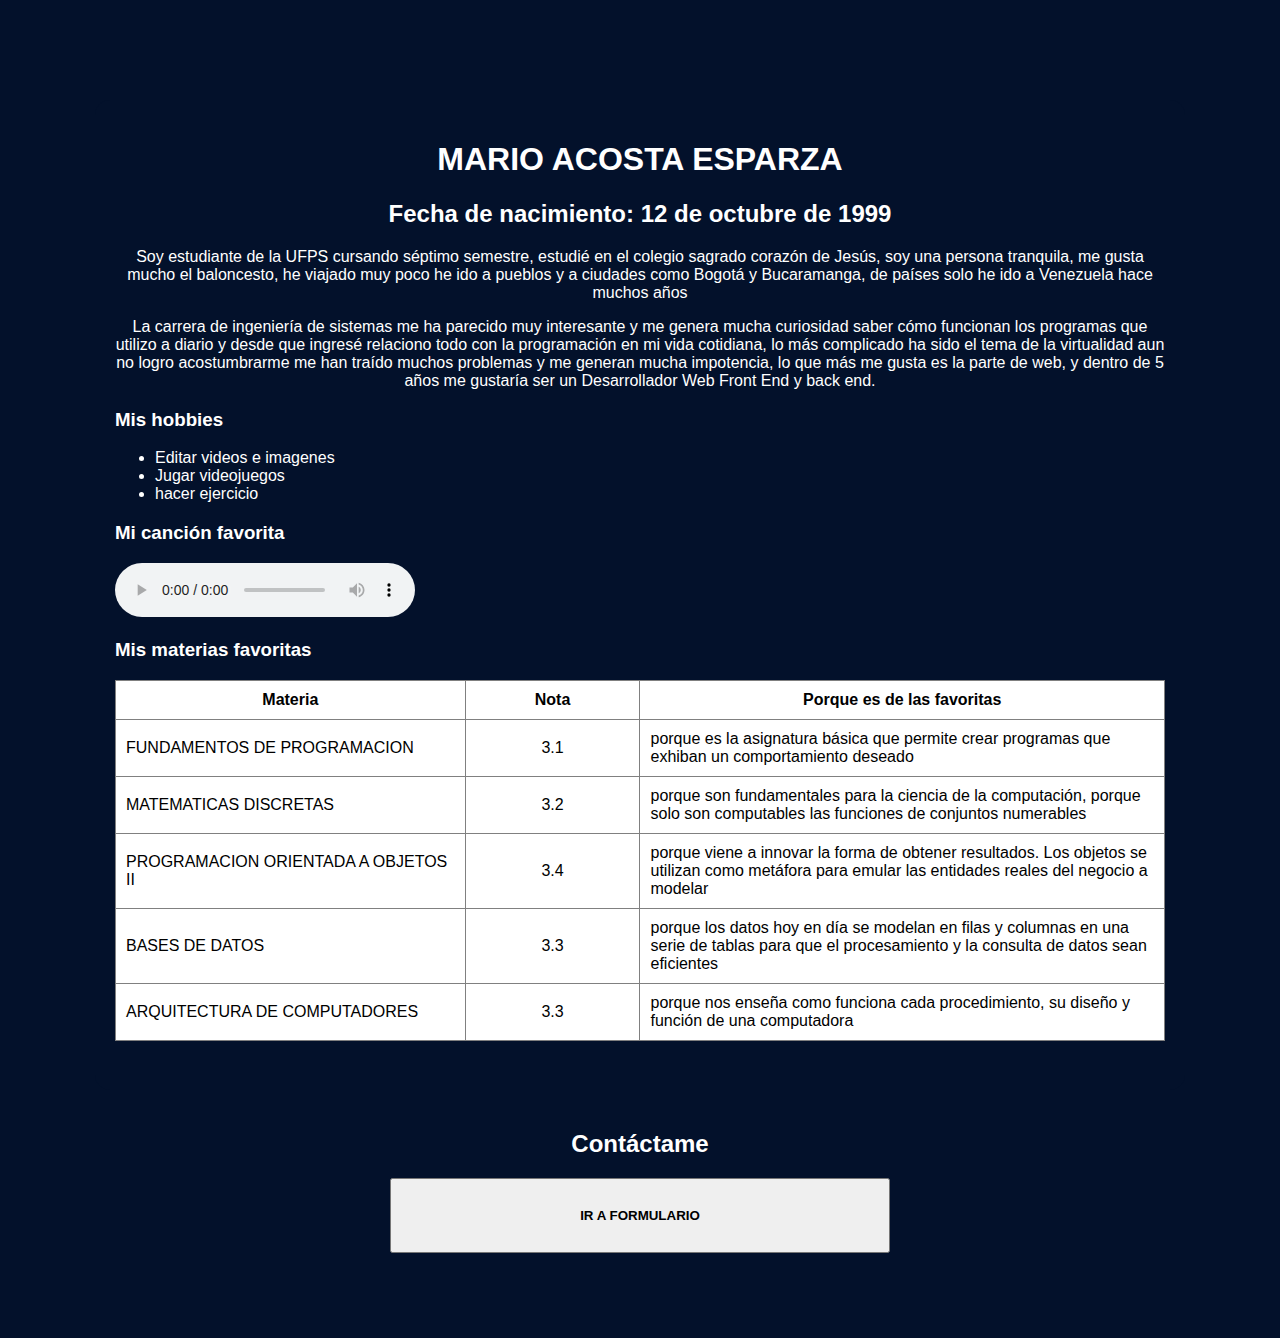
==== index.html @ b41d0c89 "actCSS" ====
<!DOCTYPE html>
<html>
	<head>
		<title>Pagina de presentación programación web </title>
		<link rel="stylesheet" type="text/css" href="css/estilo.css">
		<style type="text/css"></style>
	</head>
	<body>
		<div id="general">
			<div style="text-align:center;"><h1>MARIO ACOSTA ESPARZA</h1></div>
			<div style="text-align:center;"><h2>Fecha de nacimiento: 12 de octubre de 1999</h2></div>
			<div style="text-align:center;">
			<p>Soy estudiante de la UFPS cursando séptimo semestre, estudié en el colegio sagrado corazón de Jesús, soy una persona tranquila, me gusta mucho el baloncesto, he viajado muy poco he ido a pueblos y a ciudades como Bogotá y Bucaramanga, de países solo he ido a Venezuela hace muchos años</p>
			<p>La carrera de ingeniería de sistemas me ha parecido muy interesante y me genera mucha curiosidad saber cómo funcionan los programas que utilizo a diario y desde que ingresé relaciono todo con la programación en mi vida cotidiana, lo más complicado ha sido el tema de la virtualidad aun no logro acostumbrarme me han traído muchos problemas y me generan mucha impotencia, lo que más me gusta es la parte de web, y dentro de 5 años me gustaría ser un Desarrollador Web Front End y back end.</p>
		    </div>
			<h3>Mis hobbies</h3>
			<ul>
				<li>Editar videos e imagenes</li>
				<li>Jugar videojuegos</li>
				<li>hacer ejercicio</li>
			</ul>
			<h3>Mi canción favorita</h3>
			<audio controls="">
				<source src="audio/skrillex-orchestral-suite-by-varien-bonus-version.mp3"></source>
				Your browser does not support the audio element.
			</audio>
			<h3>Mis materias favoritas</h3>
			<table border="1" style=”width: 100%”>
				<colgroup>
				<col style="width: 40%"/>
				<col style="width: 20%"/>
				<col style="width: 60%"/>
				</colgroup>
				<thead class="table-dark">
					<tr>
						<th>Materia</th>
						<th>Nota</th>
						<th>Porque es de las favoritas</th>
					</tr>
				</thead>
				<tbody>
					<tr>
						<td>FUNDAMENTOS DE PROGRAMACION</td>
						<td align="center">3.1</td>
						<td>porque es la asignatura básica que permite crear programas que exhiban un comportamiento deseado</td>
					</tr>
					<tr>
						<td>MATEMATICAS DISCRETAS</td>
						<td align="center">3.2</td>
						<td>porque son fundamentales para la ciencia de la computación, porque solo son computables las funciones de conjuntos numerables</td>
					</tr>
					<tr>
						<td>PROGRAMACION ORIENTADA A OBJETOS II</td>
						<td align="center">3.4</td>
						<td>porque viene a innovar la forma de obtener resultados. Los objetos se utilizan como metáfora para emular las entidades reales del negocio a modelar </td>
					</tr>
					<tr>
						<td>BASES DE DATOS</td>
						<td align="center">3.3</td>
						<td>porque los datos hoy en día se modelan en filas y columnas en una serie de tablas para que el procesamiento y la consulta de datos sean eficientes</td>
					</tr>
					<tr>
						<td>ARQUITECTURA DE COMPUTADORES</td>
						<td align="center">3.3</td>
						<td>porque nos enseña como funciona cada procedimiento, su diseño y función de una computadora </td>
					</tr>
				</tbody>
			</table>
		</div>
		<div id="generalpie">
			<div style="text-align:center;"><h2>Contáctame</h2>
				<button onclick="location.href='contacto/contacto.html'" 
				style="width:500px; height:75px"><h4>IR A FORMULARIO</h4></button>
			</div>
		</div>
	</body>
</html>
---- css/estilo.css ----
div#general{
	margin: auto;
	padding: 20px;
	margin-top: 100px;
	width:1050px;
	height:950px;
	background-color:rgb(3,17,43);
	border-radius: 15px;
} 

div#generalpie{
	margin: auto;
	padding: 20px;
	width:1050px;
	height:200px;
	background-color:rgba(3,17,43);
}

body{
background-image: url(https://s1.1zoom.me/b5050/596/Evening_Forests_Mountains_Firewatch_Campo_Santo_549147_1920x1080.jpg);
font-family: arial;
background-repeat: no-repeat;
background-size: 1901px;
background-color:rgb(3,17,43);
}

h1{
color: rgb(255, 255, 255)
}

h2{
color: rgb(255, 255, 255)
}

h3{
color: rgb(255, 255, 255)
}

li{
color: rgb(255, 255, 255)
}

table{
  background-color:white;
  table-layout: fixed;
  width: 100%;
  border-collapse: collapse;
}

thead th:nth-child(1) {
  width: 30%;
}

thead th:nth-child(2) {
  width: 20%;
}

thead th:nth-child(3) {
  width: 15%;
}

thead th:nth-child(4) {
  width: 35%;
}

th, td {
  padding: 10px;
}

p {
	color: white;
}

  .uno a{
    text-decoration: none;
    display:block;
    border:1px solid #28B19D;
    padding-top: 10px;
    width: 250px;
    height: 40px;
    text-align: center;
    margin: auto;
    background-color:#28B19D; 
    color: #fff;
    font-family: arial;
  }
    .uno a:hover{
    color: #1883ba;
    background-color: #ffffff;
  }
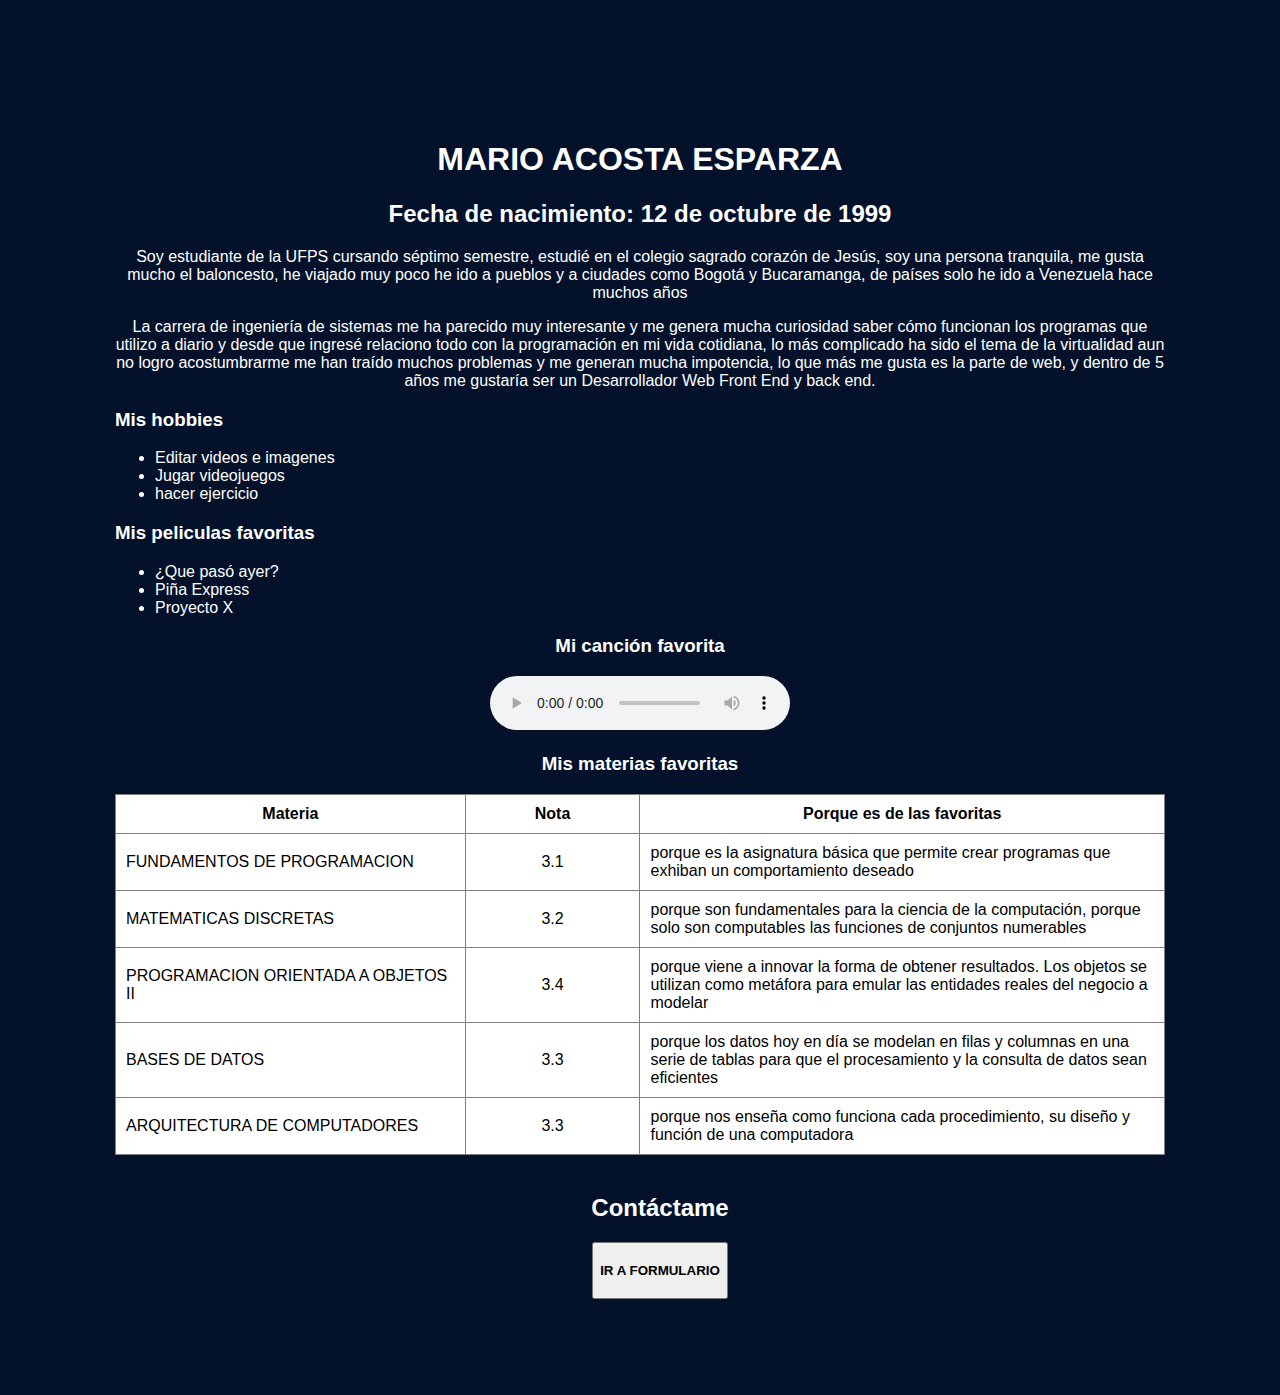
==== commit a43aff3f: "Update index.html" ====
--- a/index.html
+++ b/index.html
@@ -10,68 +10,81 @@
 			<div style="text-align:center;"><h1>MARIO ACOSTA ESPARZA</h1></div>
 			<div style="text-align:center;"><h2>Fecha de nacimiento: 12 de octubre de 1999</h2></div>
 			<div style="text-align:center;">
-			<p>Soy estudiante de la UFPS cursando séptimo semestre, estudié en el colegio sagrado corazón de Jesús, soy una persona tranquila, me gusta mucho el baloncesto, he viajado muy poco he ido a pueblos y a ciudades como Bogotá y Bucaramanga, de países solo he ido a Venezuela hace muchos años</p>
-			<p>La carrera de ingeniería de sistemas me ha parecido muy interesante y me genera mucha curiosidad saber cómo funcionan los programas que utilizo a diario y desde que ingresé relaciono todo con la programación en mi vida cotidiana, lo más complicado ha sido el tema de la virtualidad aun no logro acostumbrarme me han traído muchos problemas y me generan mucha impotencia, lo que más me gusta es la parte de web, y dentro de 5 años me gustaría ser un Desarrollador Web Front End y back end.</p>
-		    </div>
-			<h3>Mis hobbies</h3>
-			<ul>
-				<li>Editar videos e imagenes</li>
-				<li>Jugar videojuegos</li>
-				<li>hacer ejercicio</li>
-			</ul>
-			<h3>Mi canción favorita</h3>
-			<audio controls="">
-				<source src="audio/skrillex-orchestral-suite-by-varien-bonus-version.mp3"></source>
-				Your browser does not support the audio element.
-			</audio>
-			<h3>Mis materias favoritas</h3>
-			<table border="1" style=”width: 100%”>
-				<colgroup>
-				<col style="width: 40%"/>
-				<col style="width: 20%"/>
-				<col style="width: 60%"/>
-				</colgroup>
-				<thead class="table-dark">
-					<tr>
-						<th>Materia</th>
-						<th>Nota</th>
-						<th>Porque es de las favoritas</th>
-					</tr>
-				</thead>
-				<tbody>
-					<tr>
-						<td>FUNDAMENTOS DE PROGRAMACION</td>
-						<td align="center">3.1</td>
-						<td>porque es la asignatura básica que permite crear programas que exhiban un comportamiento deseado</td>
-					</tr>
-					<tr>
-						<td>MATEMATICAS DISCRETAS</td>
-						<td align="center">3.2</td>
-						<td>porque son fundamentales para la ciencia de la computación, porque solo son computables las funciones de conjuntos numerables</td>
-					</tr>
-					<tr>
-						<td>PROGRAMACION ORIENTADA A OBJETOS II</td>
-						<td align="center">3.4</td>
-						<td>porque viene a innovar la forma de obtener resultados. Los objetos se utilizan como metáfora para emular las entidades reales del negocio a modelar </td>
-					</tr>
-					<tr>
-						<td>BASES DE DATOS</td>
-						<td align="center">3.3</td>
-						<td>porque los datos hoy en día se modelan en filas y columnas en una serie de tablas para que el procesamiento y la consulta de datos sean eficientes</td>
-					</tr>
-					<tr>
-						<td>ARQUITECTURA DE COMPUTADORES</td>
-						<td align="center">3.3</td>
-						<td>porque nos enseña como funciona cada procedimiento, su diseño y función de una computadora </td>
-					</tr>
-				</tbody>
-			</table>
-		</div>
-		<div id="generalpie">
-			<div style="text-align:center;"><h2>Contáctame</h2>
-				<button onclick="location.href='contacto/contacto.html'" 
-				style="width:500px; height:75px"><h4>IR A FORMULARIO</h4></button>
-			</div>
-		</div>
-	</body>
-</html>+				<p>Soy estudiante de la UFPS cursando séptimo semestre, estudié en el colegio sagrado corazón de Jesús, soy una persona tranquila, me gusta mucho el baloncesto, he viajado muy poco he ido a pueblos y a ciudades como Bogotá y Bucaramanga, de países solo he ido a Venezuela hace muchos años</p>
+				<p>La carrera de ingeniería de sistemas me ha parecido muy interesante y me genera mucha curiosidad saber cómo funcionan los programas que utilizo a diario y desde que ingresé relaciono todo con la programación en mi vida cotidiana, lo más complicado ha sido el tema de la virtualidad aun no logro acostumbrarme me han traído muchos problemas y me generan mucha impotencia, lo que más me gusta es la parte de web, y dentro de 5 años me gustaría ser un Desarrollador Web Front End y back end.</p></div>
+				<div id="hobbies">
+					
+					
+					<h3>Mis hobbies</h3>
+					<ul>
+						<li>Editar videos e imagenes</li>
+						<li>Jugar videojuegos</li>
+						<li>hacer ejercicio</li>
+					</ul></div>
+					<div id = "peliculas">
+						<h3>Mis peliculas favoritas</h3>
+						<ul>
+							<li>¿Que pasó ayer?</li>
+							<li>Piña Express</li>
+							<li>Proyecto X</li>
+						</ul>
+					</div>
+					
+					<div style="text-align:center;"><h3>Mi canción favorita</h3>
+						
+						<audio controls="">
+							<source src="audio/skrillex-orchestral-suite-by-varien-bonus-version.mp3"></source>
+							Your browser does not support the audio element.
+						</audio>
+					</div>
+					<div class="clear">
+						<div style="text-align:center;"><h3>Mis materias favoritas</h3></div>
+						<table border="1" style=”width: 100%”>
+							<colgroup>
+							<col style="width: 40%"/>
+							<col style="width: 20%"/>
+							<col style="width: 60%"/>
+							</colgroup>
+							<thead class="table-dark">
+								<tr>
+									<th>Materia</th>
+									<th>Nota</th>
+									<th>Porque es de las favoritas</th>
+								</tr>
+							</thead>
+							<tbody>
+								<tr>
+									<td>FUNDAMENTOS DE PROGRAMACION</td>
+									<td align="center">3.1</td>
+									<td>porque es la asignatura básica que permite crear programas que exhiban un comportamiento deseado</td>
+								</tr>
+								<tr>
+									<td>MATEMATICAS DISCRETAS</td>
+									<td align="center">3.2</td>
+									<td>porque son fundamentales para la ciencia de la computación, porque solo son computables las funciones de conjuntos numerables</td>
+								</tr>
+								<tr>
+									<td>PROGRAMACION ORIENTADA A OBJETOS II</td>
+									<td align="center">3.4</td>
+									<td>porque viene a innovar la forma de obtener resultados. Los objetos se utilizan como metáfora para emular las entidades reales del negocio a modelar </td>
+								</tr>
+								<tr>
+									<td>BASES DE DATOS</td>
+									<td align="center">3.3</td>
+									<td>porque los datos hoy en día se modelan en filas y columnas en una serie de tablas para que el procesamiento y la consulta de datos sean eficientes</td>
+								</tr>
+								<tr>
+									<td>ARQUITECTURA DE COMPUTADORES</td>
+									<td align="center">3.3</td>
+									<td>porque nos enseña como funciona cada procedimiento, su diseño y función de una computadora </td>
+								</tr>
+							</tbody>
+						</table>
+					</div>
+					<div id="generalpie">
+						<div style="text-align:center;"><h2>Contáctame</h2>
+							<button onclick="location.href='contacto/contacto.html'" class="boton">
+							 <h4>IR A FORMULARIO</h4></button>
+				</div>
+			</body>
+		</html>
